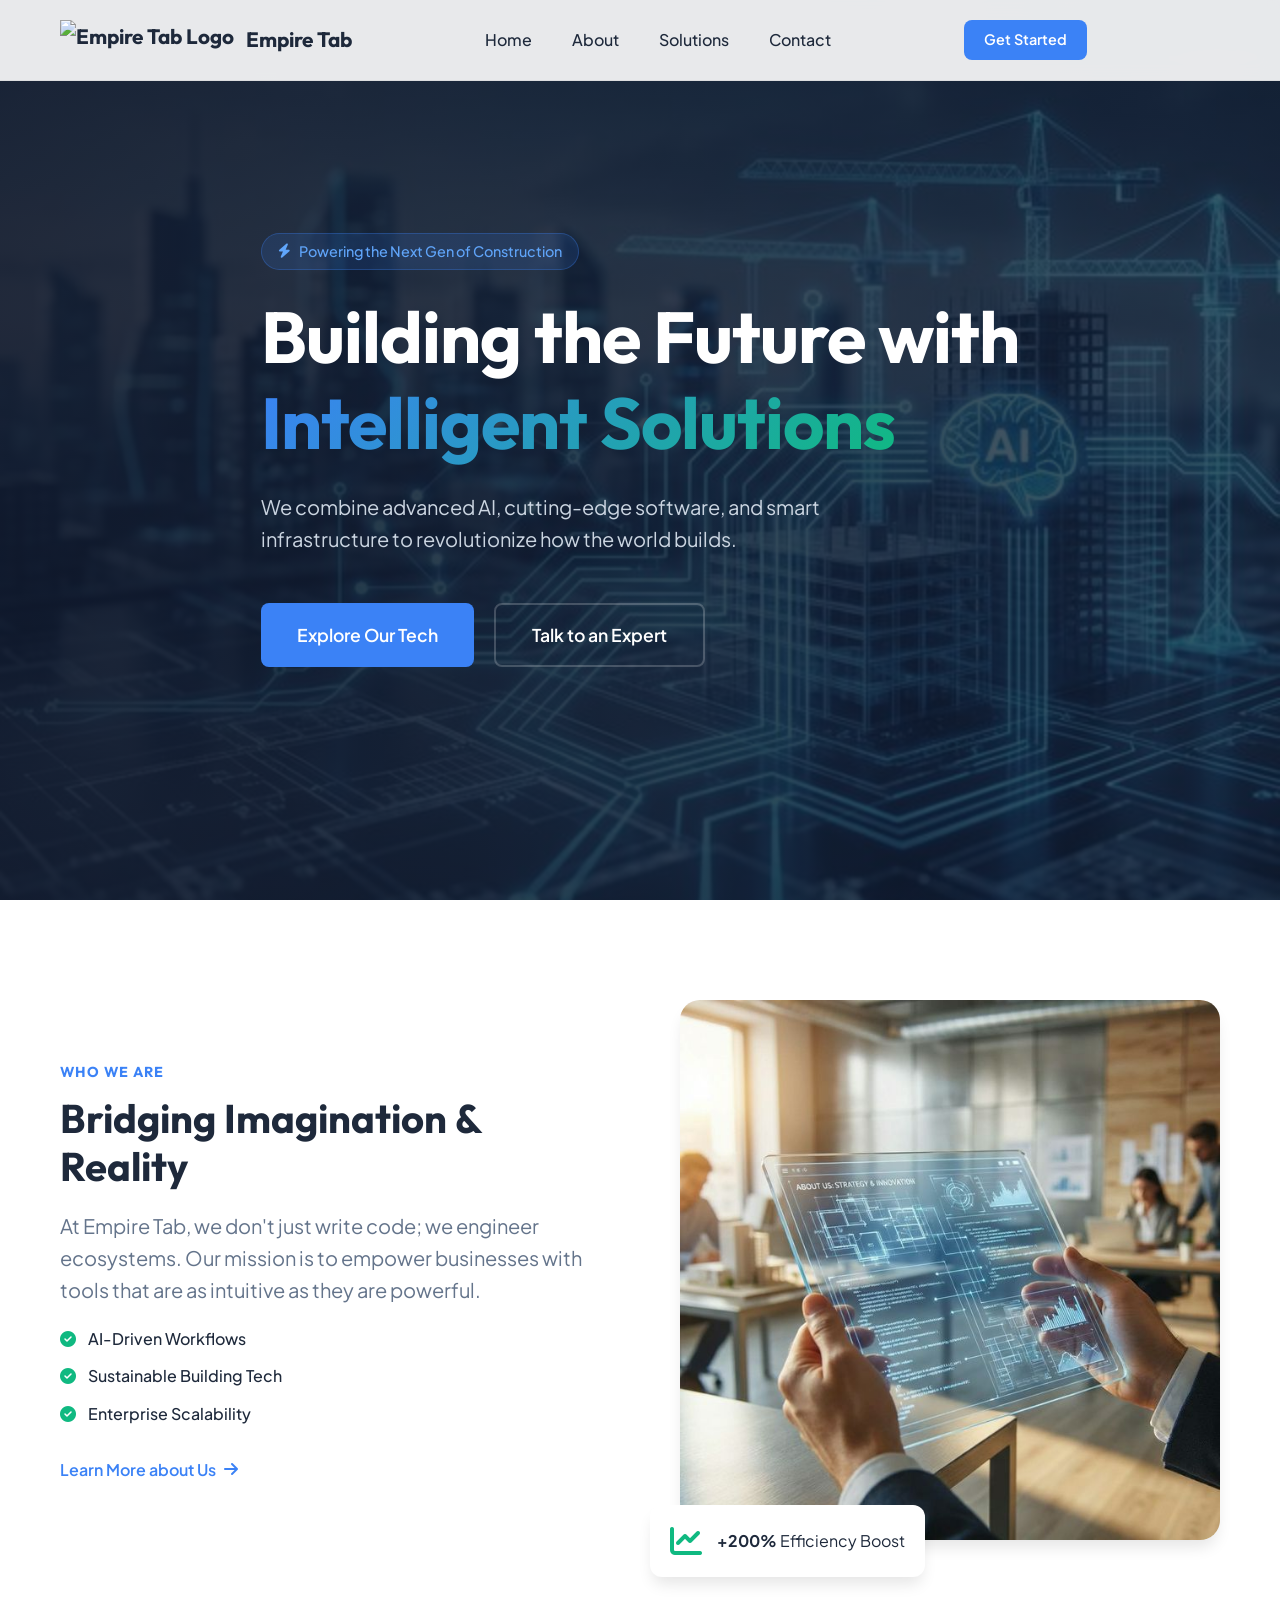
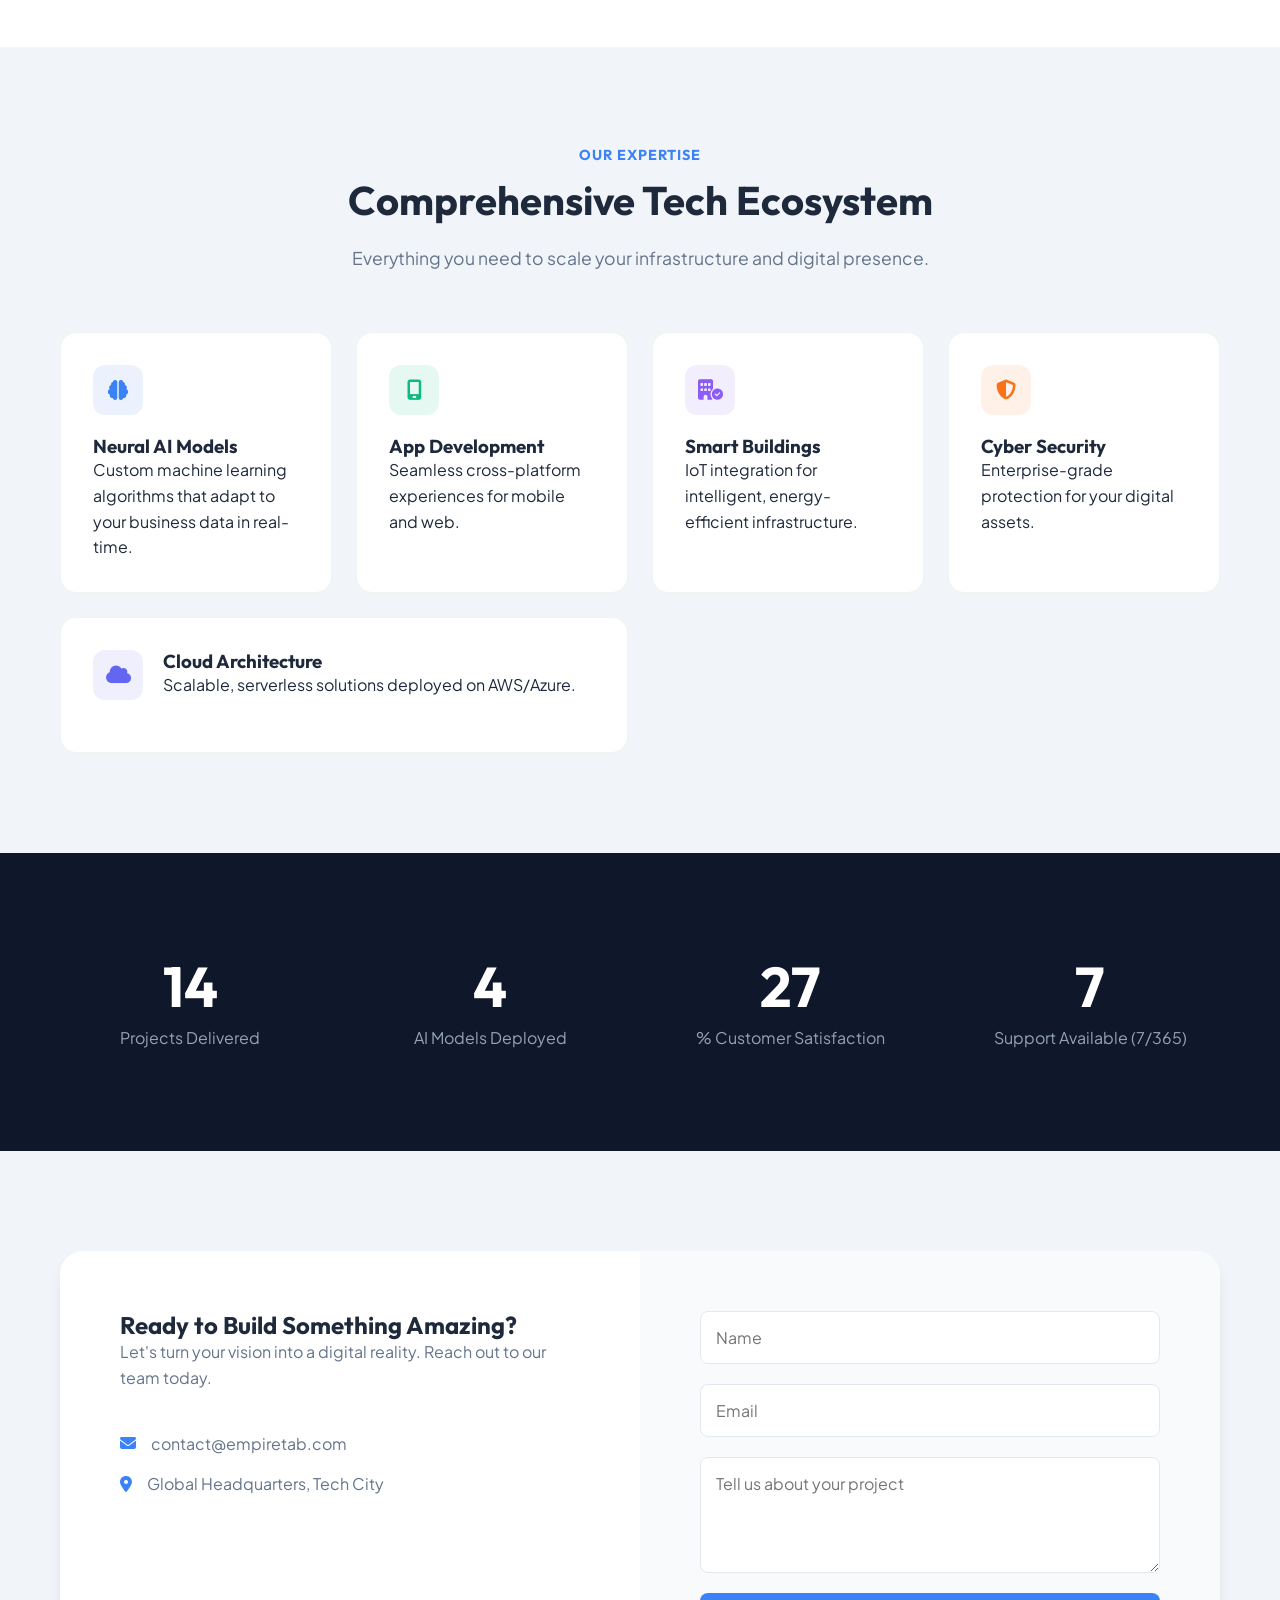
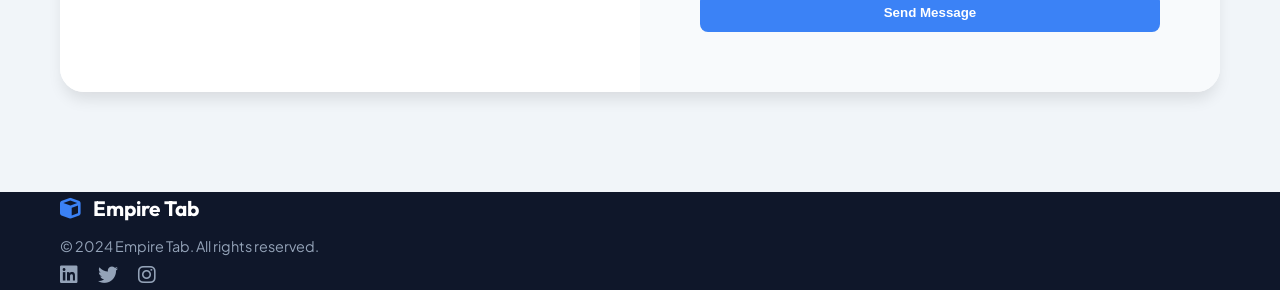
==== index.html @ 014dc8e8 "First version" ====
<!DOCTYPE html>
<html lang="en">

<head>
    <meta charset="UTF-8">
    <meta name="viewport" content="width=device-width, initial-scale=1.0">
    <title>Empire Tab | Future of AI & Tech</title>
    <meta name="description"
        content="Empire Tab - Revolutionizing workflow with simple, innovative software, AI, and building solutions.">
    <link rel="stylesheet" href="style.css">
    <link rel="preconnect" href="https://fonts.googleapis.com">
    <link rel="preconnect" href="https://fonts.gstatic.com" crossorigin>
    <link
        href="https://fonts.googleapis.com/css2?family=Outfit:wght@300;400;500;600;700&family=Plus+Jakarta+Sans:wght@400;500;600;700&display=swap"
        rel="stylesheet">
    <link rel="stylesheet" href="https://cdnjs.cloudflare.com/ajax/libs/font-awesome/6.4.0/css/all.min.css">
</head>

<body>

    <header class="header">
        <div class="container header-container">
            <a href="#" class="logo">
                <img src="https://img1.wsimg.com/isteam/ip/15f02a6b-f9db-450c-9b50-73bd91fd76c8/Screenshot%202024-02-04%20at%204.33.47%E2%80%AFpm.png/:/rs=h:100,cg:true,m/qt=q:95"
                    alt="Empire Tab Logo" class="logo-img">
                <span>Empire Tab</span>
            </a>
            <nav class="nav">
                <ul class="nav-list">
                    <li><a href="#home">Home</a></li>
                    <li><a href="#about">About</a></li>
                    <li><a href="#solutions">Solutions</a></li>
                    <li><a href="#contact">Contact</a></li>
                </ul>
            </nav>
            <div class="header-cta">
                <a href="#contact" class="btn btn-sm btn-primary">Get Started</a>
            </div>
            <div class="hamburger">
                <span class="bar"></span>
                <span class="bar"></span>
                <span class="bar"></span>
            </div>
        </div>
    </header>

    <main>
        <!-- HERO SECTION: Dark & Cinematic -->
        <section id="home" class="hero">
            <div class="hero-overlay"></div>
            <div class="container hero-content">
                <div class="hero-badge">
                    <i class="fa-solid fa-bolt"></i>
                    <span class="badge-text">Powering the Next Gen of Construction</span>
                </div>
                <h1 class="hero-title">
                    Building the Future with <br>
                    <span class="gradient-text">Intelligent Solutions</span>
                </h1>
                <p class="hero-subtitle">
                    We combine advanced AI, cutting-edge software, and smart infrastructure to revolutionize how the
                    world builds.
                </p>
                <div class="hero-buttons">
                    <a href="#solutions" class="btn btn-primary btn-lg">Explore Our Tech</a>
                    <a href="#contact" class="btn btn-outline btn-lg">Talk to an Expert</a>
                </div>
            </div>
        </section>

        <!-- ABOUT SECTION: Light & Clean (Split Layout) -->
        <section id="about" class="section section-light about-section">
            <div class="container">
                <div class="split-layout">
                    <div class="about-content">
                        <h4 class="section-tag">WHO WE ARE</h4>
                        <h2 class="section-title text-dark">Bridging Imagination & Reality</h2>
                        <p class="text-lead">At Empire Tab, we don't just write code; we engineer ecosystems. Our
                            mission is to empower businesses with tools that are as intuitive as they are powerful.</p>
                        <ul class="check-list">
                            <li><i class="fa-solid fa-circle-check"></i> AI-Driven Workflows</li>
                            <li><i class="fa-solid fa-circle-check"></i> Sustainable Building Tech</li>
                            <li><i class="fa-solid fa-circle-check"></i> Enterprise Scalability</li>
                        </ul>
                        <a href="#contact" class="btn-link">Learn More about Us <i
                                class="fa-solid fa-arrow-right"></i></a>
                    </div>
                    <div class="about-image-wrapper">
                        <img src="about-visual.png" alt="Empire Tab Innovation" class="about-img">
                        <div class="floating-card">
                            <i class="fa-solid fa-chart-line"></i>
                            <div>
                                <strong>+200%</strong>
                                <span>Efficiency Boost</span>
                            </div>
                        </div>
                    </div>
                </div>
            </div>
        </section>

        <!-- SOLUTIONS SECTION: Light/Grey (Bento Grid) -->
        <section id="solutions" class="section section-grey">
            <div class="container">
                <div class="section-header text-center">
                    <h4 class="section-tag">OUR EXPERTISE</h4>
                    <h2 class="section-title text-dark">Comprehensive Tech Ecosystem</h2>
                    <p class="section-desc text-dark-muted">Everything you need to scale your infrastructure and digital
                        presence.</p>
                </div>

                <div class="bento-grid">
                    <div class="bento-card bg-white">
                        <div class="card-icon icon-blue"><i class="fa-solid fa-brain"></i></div>
                        <h3>Neural AI Models</h3>
                        <p>Custom machine learning algorithms that adapt to your business data in real-time.</p>
                    </div>
                    <div class="bento-card bg-white">
                        <div class="card-icon icon-emerald"><i class="fa-solid fa-mobile-screen"></i></div>
                        <h3>App Development</h3>
                        <p>Seamless cross-platform experiences for mobile and web.</p>
                    </div>
                    <div class="bento-card bg-white">
                        <div class="card-icon icon-purple"><i class="fa-solid fa-building-circle-check"></i></div>
                        <h3>Smart Buildings</h3>
                        <p>IoT integration for intelligent, energy-efficient infrastructure.</p>
                    </div>
                    <div class="bento-card bg-white">
                        <div class="card-icon icon-orange"><i class="fa-solid fa-shield-halved"></i></div>
                        <h3>Cyber Security</h3>
                        <p>Enterprise-grade protection for your digital assets.</p>
                    </div>
                    <div class="bento-card bg-white card-wide">
                        <div class="card-row">
                            <div class="card-icon icon-indigo"><i class="fa-solid fa-cloud"></i></div>
                            <div>
                                <h3>Cloud Architecture</h3>
                                <p>Scalable, serverless solutions deployed on AWS/Azure.</p>
                            </div>
                        </div>
                    </div>
                </div>
            </div>
        </section>

        <!-- STATS SECTION: Dark (Contrast) -->
        <section id="stats" class="section section-dark stats-section">
            <div class="container">
                <div class="stats-grid">
                    <div class="stat-item">
                        <h3 class="stat-number" data-target="50">0</h3>
                        <p class="stat-label">Projects Delivered</p>
                    </div>
                    <div class="stat-item">
                        <h3 class="stat-number" data-target="15">0</h3>
                        <p class="stat-label">AI Models Deployed</p>
                    </div>
                    <div class="stat-item">
                        <h3 class="stat-number" data-target="100">0</h3>
                        <p class="stat-label">% Customer Satisfaction</p>
                    </div>
                    <div class="stat-item">
                        <h3 class="stat-number" data-target="24">0</h3>
                        <p class="stat-label">Support Available (7/365)</p>
                    </div>
                </div>
            </div>
        </section>

        <!-- CONTACT SECTION: Grey with White Card -->
        <section id="contact" class="section section-grey contact-section">
            <div class="container">
                <div class="contact-card-wrapper bg-white">
                    <div class="contact-text">
                        <h2 class="text-dark">Ready to Build Something Amazing?</h2>
                        <p class="text-dark-muted">Let's turn your vision into a digital reality. Reach out to our team
                            today.</p>

                        <div class="contact-details">
                            <div class="detail-item">
                                <i class="fa-solid fa-envelope"></i>
                                <span>contact@empiretab.com</span>
                            </div>
                            <div class="detail-item">
                                <i class="fa-solid fa-location-dot"></i>
                                <span>Global Headquarters, Tech City</span>
                            </div>
                        </div>
                    </div>
                    <div class="contact-form-col">
                        <form class="simple-form">
                            <input type="text" placeholder="Name" class="form-input">
                            <input type="email" placeholder="Email" class="form-input">
                            <textarea placeholder="Tell us about your project" rows="4" class="form-input"></textarea>
                            <button type="submit" class="btn btn-primary btn-block">Send Message</button>
                        </form>
                    </div>
                </div>
            </div>
        </section>
    </main>

    <footer class="footer section-dark">
        <div class="container footer-content">
            <div class="footer-brand">
                <a href="#" class="logo" style="color: white; text-decoration: none; margin-bottom: 10px;">
                    <i class="fa-solid fa-cube" style="color: #3b82f6;"></i>
                    <span>Empire Tab</span>
                </a>
                <p style="color: #94a3b8; font-size: 0.9rem;">&copy; 2024 Empire Tab. All rights reserved.</p>
            </div>
            <div class="footer-social">
                <a href="#"><i class="fa-brands fa-linkedin"></i></a>
                <a href="#"><i class="fa-brands fa-twitter"></i></a>
                <a href="#"><i class="fa-brands fa-instagram"></i></a>
            </div>
        </div>
    </footer>

    <script src="script.js"></script>
</body>

</html>
---- style.css ----
:root {
    /* Slate & Electric Theme */
    --bg-dark: #0f172a;
    --bg-light: #f8fafc;
    --bg-white: #ffffff;
    --bg-grey: #f1f5f9;

    --text-dark: #1e293b;
    --text-light: #f8fafc;
    --text-muted-dark: #94a3b8;
    --text-muted-light: #64748b;

    --primary: #3b82f6;
    /* Electric Blue */
    --primary-hover: #2563eb;
    --accent: #10b981;
    /* Emerald Green for IT/Growth */

    --font-heading: 'Outfit', sans-serif;
    --font-body: 'Plus Jakarta Sans', sans-serif;

    --shadow-sm: 0 1px 3px rgba(0, 0, 0, 0.1);
    --shadow-md: 0 4px 6px -1px rgba(0, 0, 0, 0.1);
    --shadow-lg: 0 10px 15px -3px rgba(0, 0, 0, 0.1);
}

* {
    margin: 0;
    padding: 0;
    box-sizing: border-box;
}

html {
    scroll-behavior: smooth;
}

body {
    font-family: var(--font-body);
    line-height: 1.6;
    color: var(--text-dark);
    background-color: var(--bg-white);
}

/* Typography */
h1,
h2,
h3,
h4 {
    font-family: var(--font-heading);
    font-weight: 700;
    line-height: 1.2;
}

a {
    text-decoration: none;
    transition: all 0.3s ease;
}

.text-dark {
    color: var(--text-dark);
}

.text-light {
    color: var(--text-light);
}

.text-dark-muted {
    color: var(--text-muted-light);
}

.text-lead {
    font-size: 1.25rem;
    color: var(--text-muted-light);
    margin-bottom: 20px;
}

.gradient-text {
    background: linear-gradient(135deg, #3b82f6 0%, #10b981 100%);
    -webkit-background-clip: text;
    -webkit-text-fill-color: transparent;
}

/* Header */
.header {
    position: fixed;
    top: 0;
    width: 100%;
    z-index: 1000;
    background: rgba(255, 255, 255, 0.9);
    backdrop-filter: blur(10px);
    border-bottom: 1px solid rgba(0, 0, 0, 0.05);
    transition: 0.3s;
}

.header.scrolled {
    box-shadow: var(--shadow-sm);
}

.header-container {
    display: flex;
    justify-content: space-between;
    align-items: center;
    height: 80px;
    max-width: 1200px;
    margin: 0 auto;
    padding: 0 20px;
}

.logo {
    display: flex;
    align-items: center;
    gap: 12px;
    font-weight: 700;
    font-family: var(--font-heading);
    font-size: 1.3rem;
    color: var(--text-dark);
}

.logo-img {
    height: 40px;
}

.nav-list {
    display: flex;
    gap: 40px;
    list-style: none;
}

.nav-list a {
    color: var(--text-dark);
    font-weight: 500;
    font-size: 1rem;
}

.nav-list a:hover {
    color: var(--primary);
}

.btn {
    display: inline-flex;
    align-items: center;
    justify-content: center;
    gap: 10px;
    padding: 12px 28px;
    border-radius: 8px;
    font-weight: 600;
    cursor: pointer;
    border: none;
}

.btn-sm {
    padding: 8px 20px;
    font-size: 0.9rem;
}

.btn-lg {
    padding: 16px 36px;
    font-size: 1.1rem;
}

.btn-primary {
    background: var(--primary);
    color: white;
}

.btn-primary:hover {
    background: var(--primary-hover);
    transform: translateY(-2px);
    box-shadow: 0 4px 12px rgba(59, 130, 246, 0.3);
}

.btn-outline {
    background: transparent;
    border: 2px solid rgba(255, 255, 255, 0.2);
    color: white;
}

.btn-outline:hover {
    background: rgba(255, 255, 255, 0.1);
    border-color: white;
}

/* Hero Section */
.hero {
    position: relative;
    height: 100vh;
    display: flex;
    align-items: center;
    color: whtie;
    background: url('hero-bg.png') no-repeat center center/cover;
}

.hero-overlay {
    position: absolute;
    top: 0;
    left: 0;
    width: 100%;
    height: 100%;
    background: linear-gradient(to right, rgba(15, 23, 42, 0.9), rgba(15, 23, 42, 0.7));
    z-index: 1;
}

.hero-content {
    position: relative;
    z-index: 2;
    max-width: 800px;
    padding: 0 20px;
}

.hero-badge {
    display: inline-flex;
    align-items: center;
    gap: 8px;
    background: rgba(59, 130, 246, 0.15);
    border: 1px solid rgba(59, 130, 246, 0.3);
    color: #60a5fa;
    padding: 6px 16px;
    border-radius: 50px;
    margin-bottom: 24px;
    font-size: 0.9rem;
    font-weight: 500;
}

.hero-title {
    font-size: 4.5rem;
    margin-bottom: 24px;
    color: white;
    letter-spacing: -1px;
}

.hero-subtitle {
    font-size: 1.25rem;
    color: #cbd5e1;
    margin-bottom: 48px;
    max-width: 600px;
}

.hero-buttons {
    display: flex;
    gap: 20px;
}

/* Sections General */
.section {
    padding: 100px 0;
}

.section-light {
    background: var(--bg-white);
}

.section-grey {
    background: var(--bg-grey);
}

.section-dark {
    background: var(--bg-dark);
    color: white;
}

.container {
    max-width: 1200px;
    margin: 0 auto;
    padding: 0 20px;
}

.section-tag {
    color: var(--primary);
    font-size: 0.9rem;
    font-weight: 700;
    letter-spacing: 1px;
    text-transform: uppercase;
    margin-bottom: 12px;
}

.section-title {
    font-size: 2.5rem;
    margin-bottom: 20px;
}

.section-desc {
    max-width: 600px;
    margin: 0 auto;
    font-size: 1.1rem;
}

.text-center {
    text-align: center;
}

/* About Section (Split) */
.split-layout {
    display: flex;
    align-items: center;
    gap: 80px;
}

.about-content {
    flex: 1;
}

.about-image-wrapper {
    flex: 1;
    position: relative;
}

.about-img {
    width: 100%;
    border-radius: 20px;
    box-shadow: var(--shadow-lg);
}

.check-list {
    list-style: none;
    margin-bottom: 30px;
}

.check-list li {
    display: flex;
    align-items: center;
    gap: 12px;
    margin-bottom: 12px;
    font-weight: 500;
    color: var(--text-dark);
}

.check-list i {
    color: var(--accent);
}

.btn-link {
    color: var(--primary);
    font-weight: 600;
    display: inline-flex;
    align-items: center;
    gap: 8px;
}

.btn-link:hover {
    gap: 12px;
}

.floating-card {
    position: absolute;
    bottom: -30px;
    left: -30px;
    background: white;
    padding: 20px;
    border-radius: 12px;
    box-shadow: var(--shadow-lg);
    display: flex;
    align-items: center;
    gap: 15px;
    animation: float 6s ease-in-out infinite;
}

.floating-card i {
    font-size: 2rem;
    color: var(--accent);
}

@keyframes float {

    0%,
    100% {
        transform: translateY(0);
    }

    50% {
        transform: translateY(-10px);
    }
}

/* Solutions (Bento) */
.bento-grid {
    display: grid;
    grid-template-columns: repeat(4, 1fr);
    gap: 24px;
    margin-top: 60px;
}

.bento-card {
    padding: 32px;
    border-radius: 16px;
    border: 1px solid rgba(0, 0, 0, 0.05);
    transition: all 0.3s ease;
    grid-column: span 1;
}

.bento-card:hover {
    transform: translateY(-5px);
    box-shadow: var(--shadow-lg);
}

.card-wide {
    grid-column: span 2;
}

.bg-white {
    background: white;
}

.card-icon {
    width: 50px;
    height: 50px;
    border-radius: 12px;
    display: flex;
    align-items: center;
    justify-content: center;
    font-size: 1.25rem;
    margin-bottom: 20px;
}

.icon-blue {
    background: rgba(59, 130, 246, 0.1);
    color: var(--primary);
}

.icon-emerald {
    background: rgba(16, 185, 129, 0.1);
    color: var(--accent);
}

.icon-purple {
    background: rgba(139, 92, 246, 0.1);
    color: #8b5cf6;
}

.icon-orange {
    background: rgba(249, 115, 22, 0.1);
    color: #f97316;
}

.icon-indigo {
    background: rgba(99, 102, 241, 0.1);
    color: #6366f1;
}

.card-row {
    display: flex;
    gap: 20px;
    align-items: flex-start;
}

/* Stats */
.stats-grid {
    display: grid;
    grid-template-columns: repeat(4, 1fr);
    text-align: center;
    gap: 40px;
}

.stat-number {
    font-size: 3.5rem;
    color: white;
    margin-bottom: 5px;
}

.stat-label {
    color: var(--text-muted-dark);
}

/* Contact */
.contact-card-wrapper {
    display: flex;
    border-radius: 24px;
    overflow: hidden;
    box-shadow: var(--shadow-lg);
}

.contact-text {
    flex: 1;
    padding: 60px;
    background: white;
}

.contact-form-col {
    flex: 1;
    padding: 60px;
    background: #f8fafc;
}

.contact-details {
    margin-top: 40px;
}

.detail-item {
    display: flex;
    align-items: center;
    gap: 15px;
    margin-bottom: 15px;
    color: var(--text-muted-light);
}

.detail-item i {
    color: var(--primary);
}

.simple-form {
    display: flex;
    flex-direction: column;
    gap: 20px;
}

.form-input {
    padding: 15px;
    border: 1px solid #e2e8f0;
    border-radius: 8px;
    font-family: var(--font-body);
    font-size: 1rem;
}

.form-input:focus {
    outline: 2px solid var(--primary);
    border-color: transparent;
}

.btn-block {
    width: 100%;
}

/* Footer */
.footer-social {
    display: flex;
    gap: 20px;
}

.footer-social a {
    color: var(--text-muted-dark);
    font-size: 1.25rem;
}

.footer-social a:hover {
    color: white;
}

/* Mobile */
@media (max-width: 768px) {
    .hero-title {
        font-size: 2.5rem;
    }

    .split-layout {
        flex-direction: column;
        gap: 40px;
    }

    .bento-grid {
        grid-template-columns: 1fr;
    }

    .card-wide {
        grid-column: span 1;
    }

    .stats-grid {
        grid-template-columns: 1fr;
        gap: 40px;
    }

    .contact-card-wrapper {
        flex-direction: column;
    }

    .header-cta,
    .nav-list {
        display: none;
    }

    .hamburger {
        display: flex;
        flex-direction: column;
        gap: 6px;
        cursor: pointer;
    }

    .bar {
        width: 25px;
        height: 3px;
        background: var(--text-dark);
    }
}
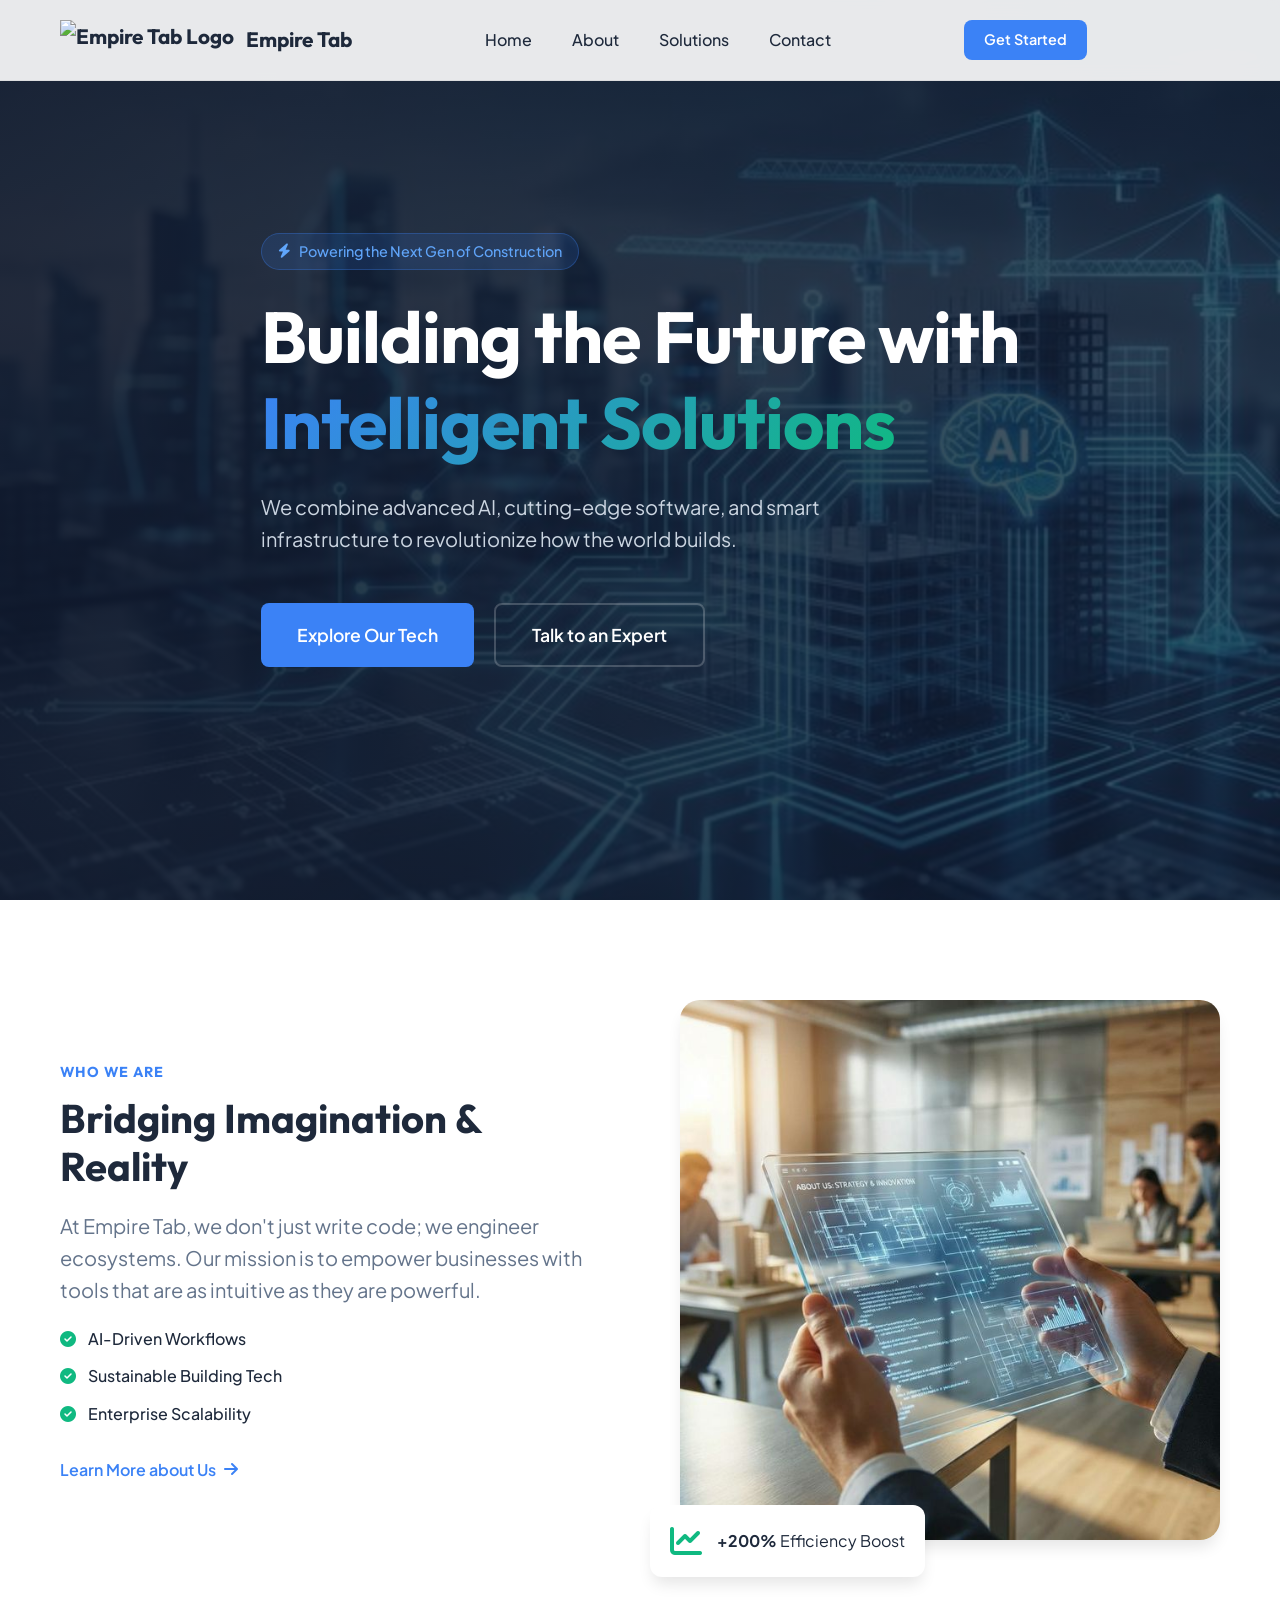
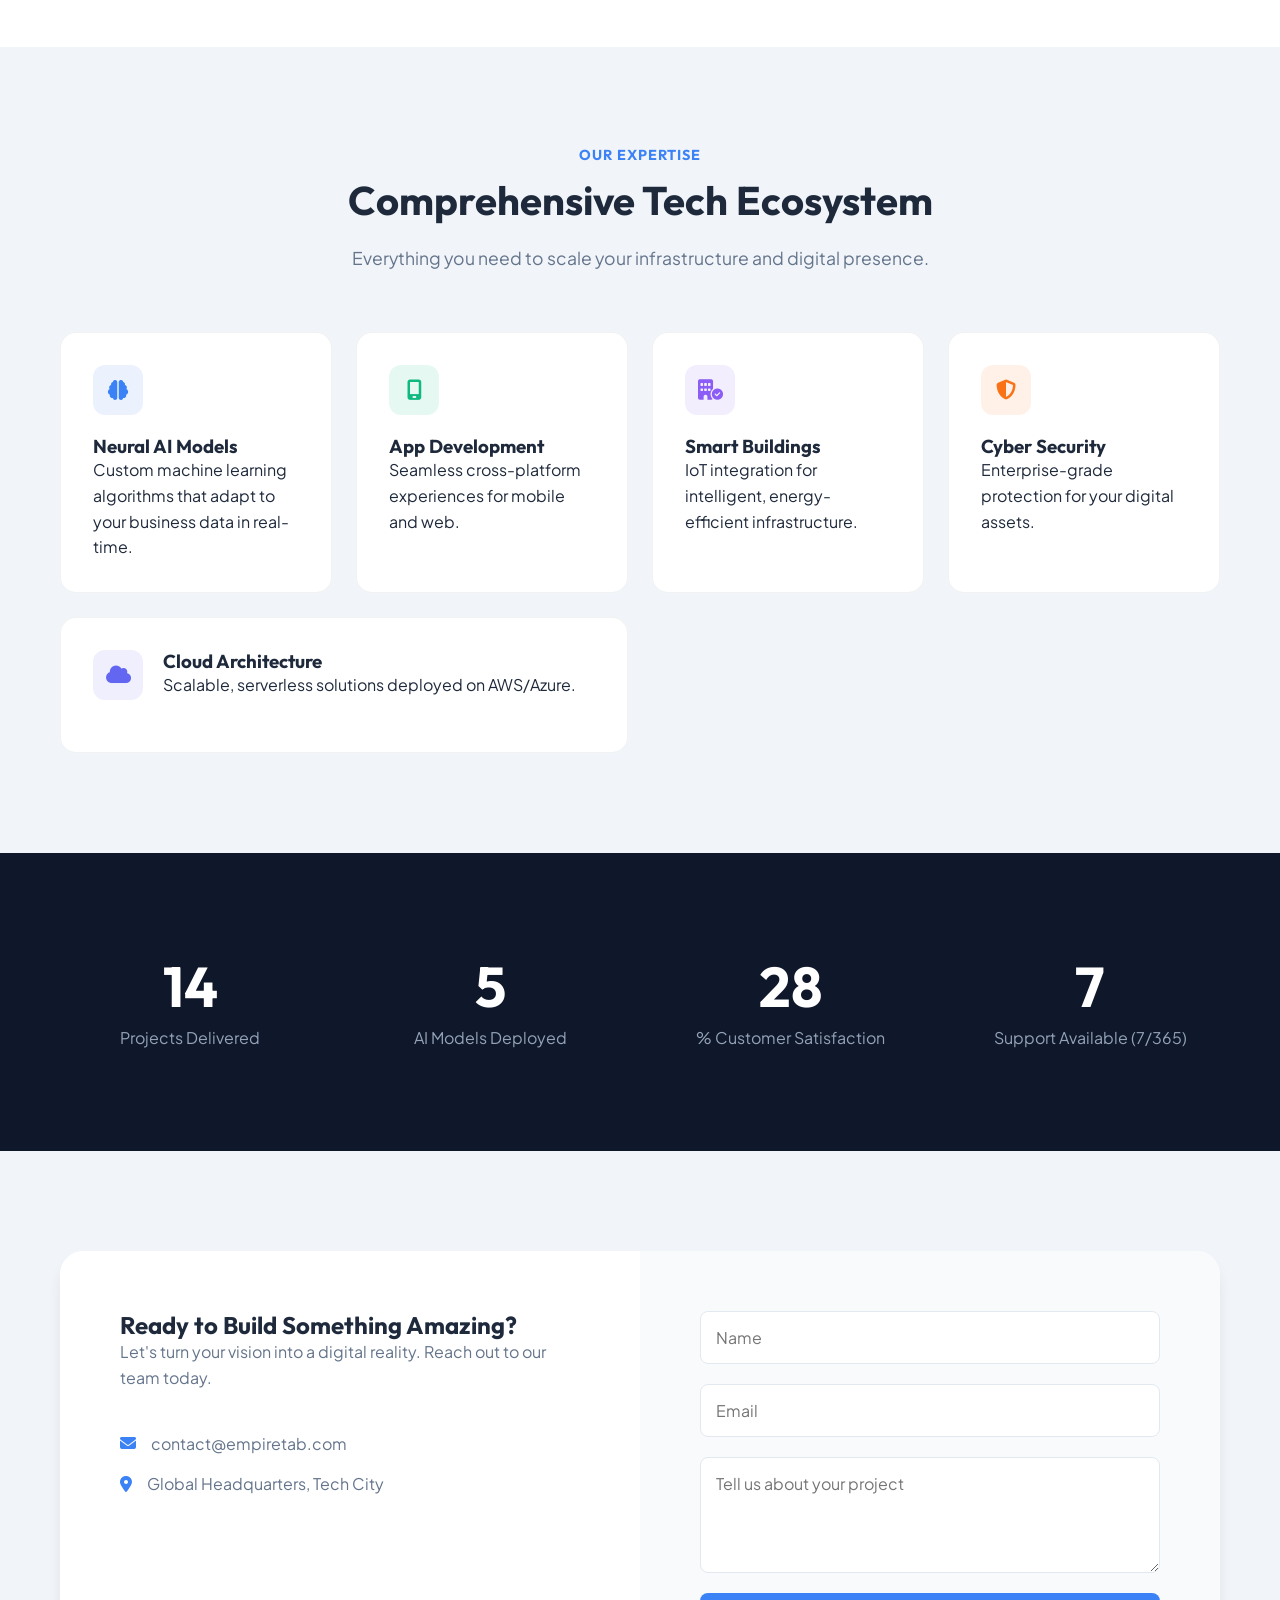
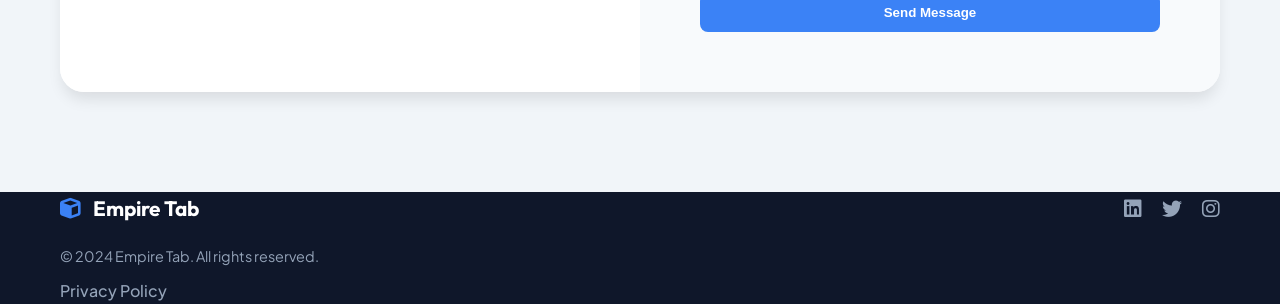
==== commit 26515ed6: "Added AspireLearn privacy policy link" ====
--- a/index.html
+++ b/index.html
@@ -208,6 +208,9 @@
                     <span>Empire Tab</span>
                 </a>
                 <p style="color: #94a3b8; font-size: 0.9rem;">&copy; 2024 Empire Tab. All rights reserved.</p>
+                <div class="footer-links">
+                    <a href="privacy.html" class="footer-link">Privacy Policy</a>
+                </div>
             </div>
             <div class="footer-social">
                 <a href="#"><i class="fa-brands fa-linkedin"></i></a>
@@ -220,4 +223,4 @@
     <script src="script.js"></script>
 </body>
 
-</html>+</html>
--- a/style.css
+++ b/style.css
@@ -520,6 +520,34 @@
 }
 
 /* Footer */
+.footer-content {
+    display: flex;
+    justify-content: space-between;
+    align-items: flex-start;
+    gap: 24px;
+}
+
+.footer-brand {
+    display: flex;
+    flex-direction: column;
+    gap: 10px;
+}
+
+.footer-links {
+    display: flex;
+    flex-wrap: wrap;
+    gap: 16px;
+}
+
+.footer-link {
+    color: var(--text-muted-dark);
+    font-weight: 500;
+}
+
+.footer-link:hover {
+    color: white;
+}
+
 .footer-social {
     display: flex;
     gap: 20px;
@@ -532,6 +560,118 @@
 
 .footer-social a:hover {
     color: white;
+}
+
+/* Legal Pages */
+.legal-page {
+    background: linear-gradient(180deg, #e2e8f0 0%, #f8fafc 220px, #f8fafc 100%);
+}
+
+.legal-hero {
+    padding: 140px 0 60px;
+    background: linear-gradient(135deg, rgba(15, 23, 42, 0.97), rgba(30, 41, 59, 0.92));
+    color: white;
+}
+
+.legal-hero .container {
+    max-width: 920px;
+}
+
+.legal-eyebrow {
+    display: inline-block;
+    margin-bottom: 16px;
+    padding: 6px 14px;
+    border: 1px solid rgba(148, 163, 184, 0.3);
+    border-radius: 999px;
+    color: #93c5fd;
+    font-size: 0.9rem;
+    font-weight: 600;
+    letter-spacing: 0.03em;
+}
+
+.legal-title {
+    font-size: clamp(2.6rem, 5vw, 4rem);
+    margin-bottom: 18px;
+}
+
+.legal-subtitle {
+    max-width: 760px;
+    color: #cbd5e1;
+    font-size: 1.08rem;
+}
+
+.legal-wrapper {
+    margin-top: -30px;
+    padding-bottom: 100px;
+}
+
+.legal-card {
+    max-width: 920px;
+    margin: 0 auto;
+    padding: 40px;
+    background: white;
+    border: 1px solid rgba(148, 163, 184, 0.2);
+    border-radius: 24px;
+    box-shadow: var(--shadow-lg);
+}
+
+.legal-meta {
+    margin-bottom: 28px;
+    color: var(--text-muted-light);
+    font-weight: 500;
+}
+
+.legal-section + .legal-section {
+    margin-top: 28px;
+    padding-top: 28px;
+    border-top: 1px solid #e2e8f0;
+}
+
+.legal-section h2 {
+    font-size: 1.5rem;
+    margin-bottom: 14px;
+    color: var(--text-dark);
+}
+
+.legal-section h3 {
+    font-size: 1.05rem;
+    margin: 18px 0 8px;
+    color: var(--text-dark);
+}
+
+.legal-section p {
+    color: var(--text-muted-light);
+    margin-bottom: 12px;
+}
+
+.legal-list {
+    padding-left: 20px;
+    color: var(--text-muted-light);
+}
+
+.legal-list li + li {
+    margin-top: 8px;
+}
+
+.legal-contact {
+    margin-top: 18px;
+    padding: 18px 20px;
+    background: #eff6ff;
+    border: 1px solid #bfdbfe;
+    border-radius: 16px;
+}
+
+.legal-contact a,
+.back-home {
+    color: var(--primary);
+    font-weight: 600;
+}
+
+.back-home {
+    display: inline-flex;
+    align-items: center;
+    gap: 8px;
+    margin-top: 28px;
 }
 
 /* Mobile */
@@ -560,6 +700,20 @@
 
     .contact-card-wrapper {
         flex-direction: column;
+    }
+
+    .footer-content {
+        flex-direction: column;
+        align-items: flex-start;
+    }
+
+    .legal-hero {
+        padding: 120px 0 44px;
+    }
+
+    .legal-card {
+        padding: 28px 22px;
+        border-radius: 18px;
     }
 
     .header-cta,
@@ -579,4 +733,4 @@
         height: 3px;
         background: var(--text-dark);
     }
-}+}
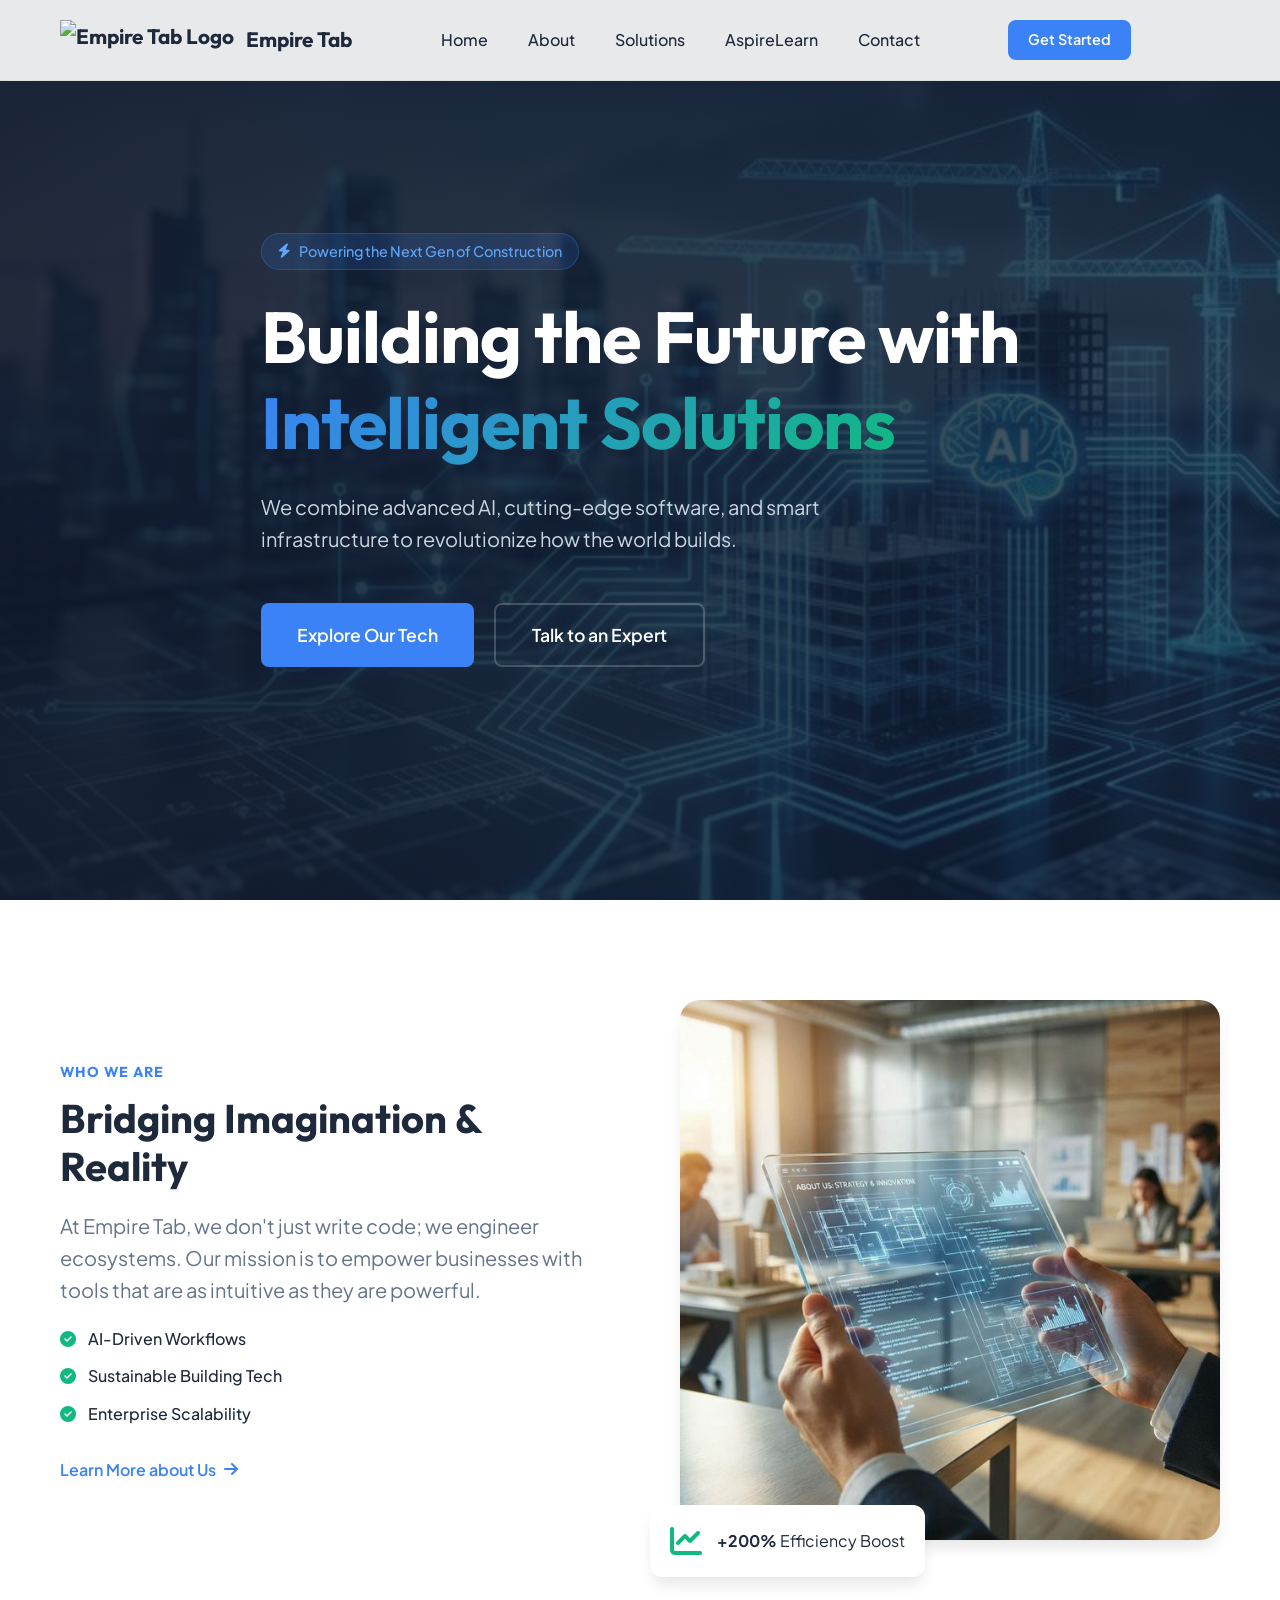
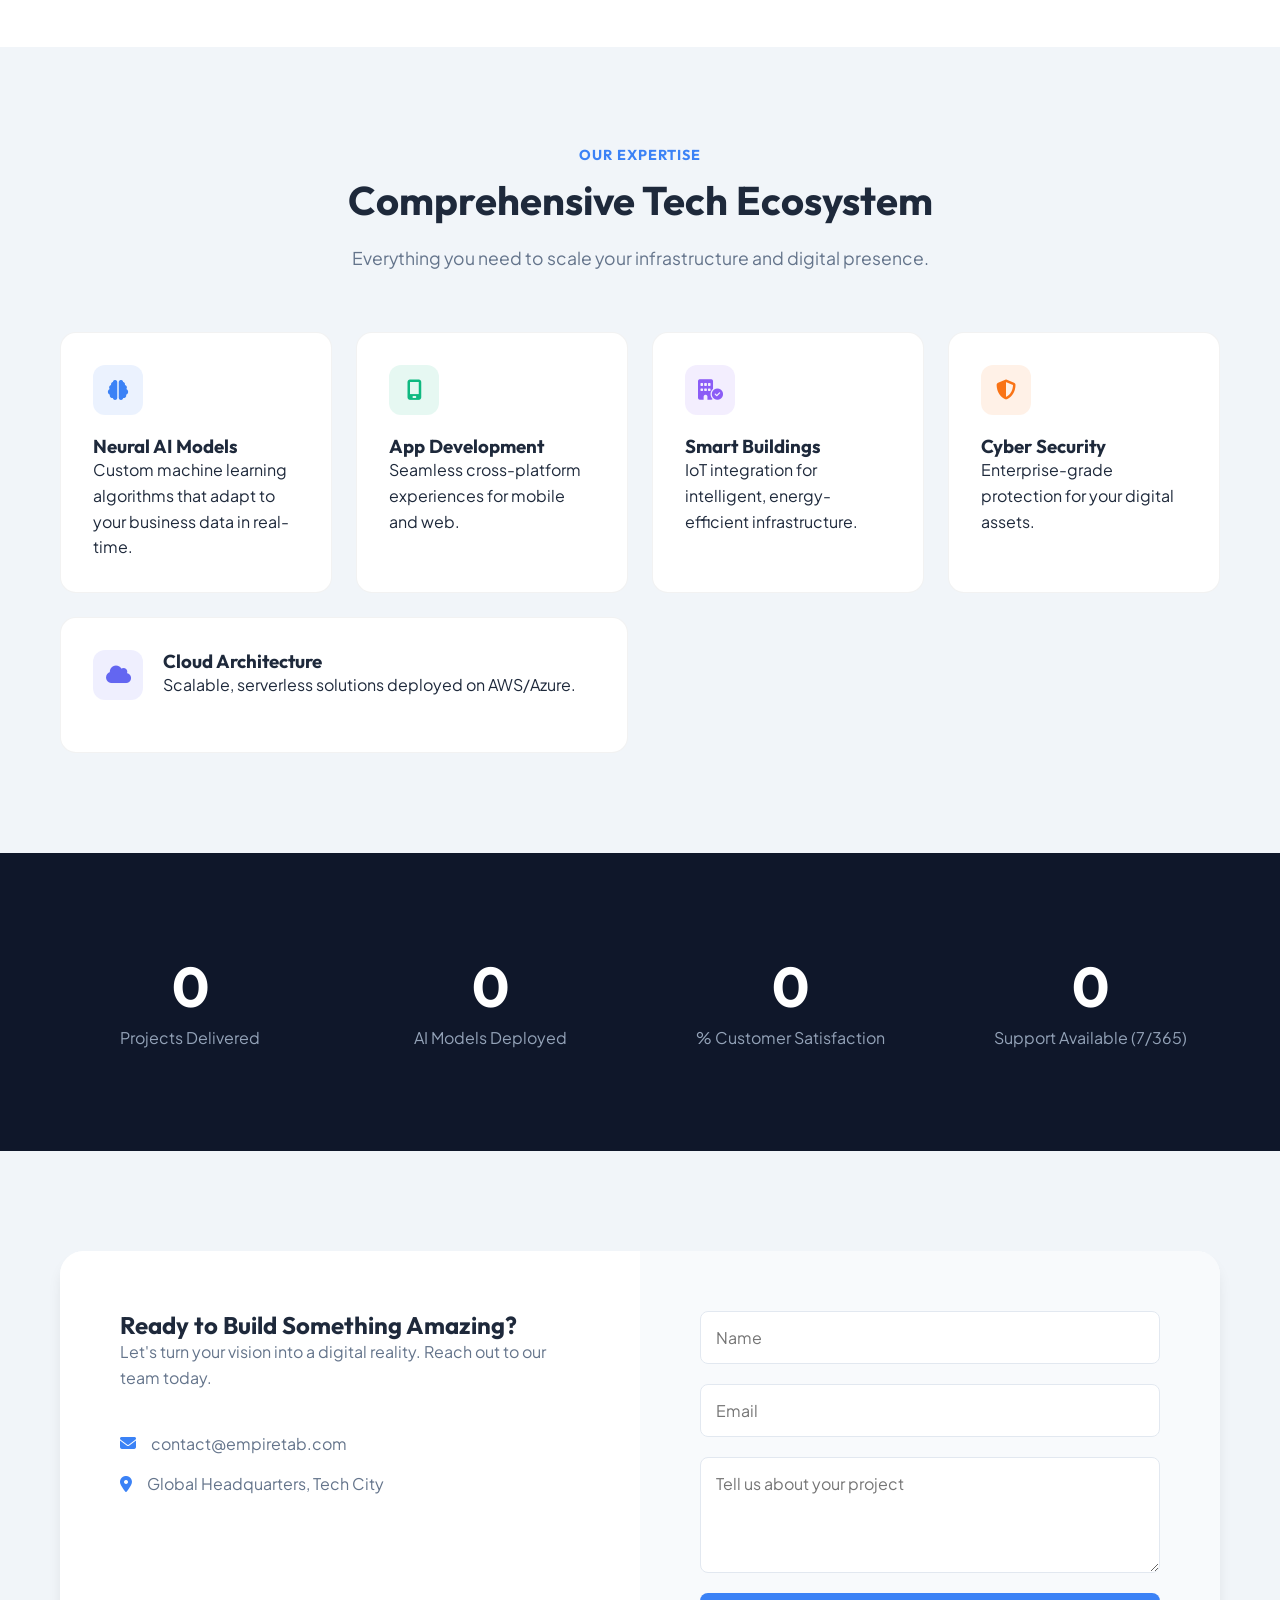
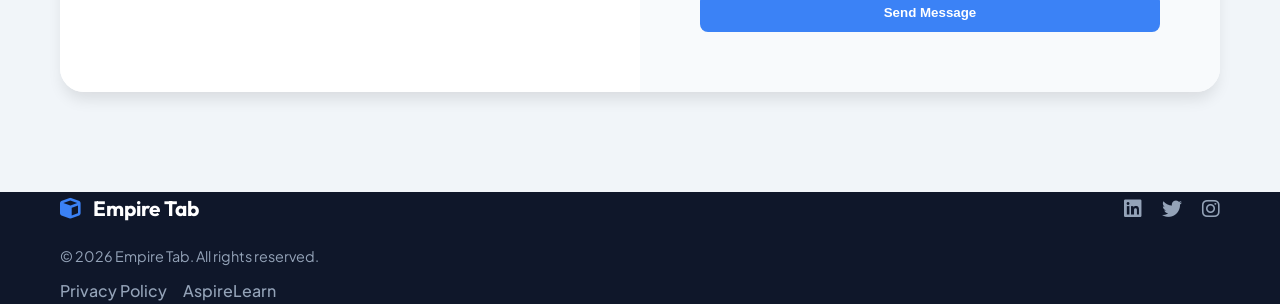
==== commit 59e47b7d: "changes made for improvemnet" ====
--- a/index.html
+++ b/index.html
@@ -30,6 +30,7 @@
                     <li><a href="#home">Home</a></li>
                     <li><a href="#about">About</a></li>
                     <li><a href="#solutions">Solutions</a></li>
+                    <li><a href="apps/aspirelearn.html">AspireLearn</a></li>
                     <li><a href="#contact">Contact</a></li>
                 </ul>
             </nav>
@@ -207,9 +208,10 @@
                     <i class="fa-solid fa-cube" style="color: #3b82f6;"></i>
                     <span>Empire Tab</span>
                 </a>
-                <p style="color: #94a3b8; font-size: 0.9rem;">&copy; 2024 Empire Tab. All rights reserved.</p>
+                <p style="color: #94a3b8; font-size: 0.9rem;">&copy; 2026 Empire Tab. All rights reserved.</p>
                 <div class="footer-links">
                     <a href="privacy.html" class="footer-link">Privacy Policy</a>
+                    <a href="apps/aspirelearn.html" class="footer-link">AspireLearn</a>
                 </div>
             </div>
             <div class="footer-social">
--- a/style.css
+++ b/style.css
@@ -186,7 +186,7 @@
     height: 100vh;
     display: flex;
     align-items: center;
-    color: whtie;
+    color: white;
     background: url('hero-bg.png') no-repeat center center/cover;
 }
 
@@ -732,5 +732,287 @@
         width: 25px;
         height: 3px;
         background: var(--text-dark);
-    }
-}
+        transition: 0.3s;
+    }
+
+    .hamburger.active .bar:nth-child(1) {
+        transform: rotate(-45deg) translate(-5px, 6px);
+    }
+
+    .hamburger.active .bar:nth-child(2) {
+        opacity: 0;
+    }
+
+    .hamburger.active .bar:nth-child(3) {
+        transform: rotate(45deg) translate(-5px, -6px);
+    }
+
+    .nav-list.active {
+        display: flex;
+        position: absolute;
+        top: 80px;
+        left: 0;
+        right: 0;
+        background: white;
+        flex-direction: column;
+        padding: 20px;
+        box-shadow: var(--shadow-md);
+        gap: 20px;
+    }
+
+    .header-cta.active {
+        display: block;
+        margin-top: 10px;
+    }
+}
+
+/* AspireLearn Page Styles */
+.app-hero {
+    background: linear-gradient(135deg, rgba(15, 23, 42, 0.95), rgba(30, 41, 59, 0.9)), url('hero-bg.png') no-repeat center center/cover;
+}
+
+.steps-grid {
+    display: grid;
+    grid-template-columns: repeat(auto-fit, minmax(250px, 1fr));
+    gap: 40px;
+    margin-top: 60px;
+}
+
+.step-item {
+    text-align: center;
+    padding: 40px 20px;
+    background: white;
+    border-radius: 16px;
+    box-shadow: var(--shadow-sm);
+    border: 1px solid rgba(0, 0, 0, 0.05);
+}
+
+.step-number {
+    width: 60px;
+    height: 60px;
+    background: var(--primary);
+    color: white;
+    border-radius: 50%;
+    display: flex;
+    align-items: center;
+    justify-content: center;
+    font-size: 1.5rem;
+    font-weight: 700;
+    margin: 0 auto 20px;
+}
+
+.step-item h3 {
+    margin-bottom: 15px;
+    color: var(--text-dark);
+}
+
+.step-item p {
+    color: var(--text-muted-light);
+}
+
+.download-section {
+    background: linear-gradient(135deg, #0f172a 0%, #1e293b 100%);
+}
+
+.download-content {
+    display: grid;
+    grid-template-columns: 1fr 1fr;
+    gap: 80px;
+    align-items: center;
+}
+
+.download-text h2 {
+    font-size: 2.5rem;
+    margin-bottom: 20px;
+}
+
+.download-text p {
+    font-size: 1.1rem;
+    margin-bottom: 40px;
+}
+
+.app-links {
+    display: flex;
+    gap: 20px;
+    margin-bottom: 20px;
+}
+
+.app-store-btn {
+    display: flex;
+    align-items: center;
+    gap: 15px;
+    padding: 16px 24px;
+    border-radius: 12px;
+    text-decoration: none;
+    transition: all 0.3s ease;
+    min-width: 180px;
+}
+
+.apple-store {
+    background: #000;
+    color: white;
+}
+
+.apple-store:hover {
+    background: #333;
+    transform: translateY(-2px);
+}
+
+.google-play {
+    background: #fff;
+    color: #000;
+    border: 1px solid #ddd;
+}
+
+.google-play:hover {
+    background: #f5f5f5;
+    transform: translateY(-2px);
+}
+
+.app-store-btn i {
+    font-size: 2rem;
+}
+
+.app-store-btn div {
+    display: flex;
+    flex-direction: column;
+    align-items: flex-start;
+}
+
+.app-store-btn span {
+    font-size: 0.8rem;
+    opacity: 0.8;
+}
+
+.app-store-btn strong {
+    font-size: 1.1rem;
+    font-weight: 600;
+}
+
+.download-note {
+    color: var(--text-muted-dark);
+    font-size: 0.9rem;
+}
+
+.download-visual {
+    text-align: center;
+}
+
+.phone-mockup {
+    display: inline-block;
+    padding: 20px;
+    background: rgba(255, 255, 255, 0.1);
+    border-radius: 40px;
+    backdrop-filter: blur(10px);
+}
+
+.phone-image {
+    width: 200px;
+    height: auto;
+    border-radius: 20px;
+    box-shadow: var(--shadow-lg);
+}
+
+.support-grid {
+    display: grid;
+    grid-template-columns: repeat(auto-fit, minmax(280px, 1fr));
+    gap: 24px;
+    margin-top: 40px;
+}
+
+.support-card {
+    padding: 32px;
+    background: white;
+    border-radius: 18px;
+    border: 1px solid rgba(0, 0, 0, 0.05);
+    box-shadow: var(--shadow-sm);
+}
+
+.support-card h3 {
+    margin-bottom: 14px;
+    color: var(--text-dark);
+}
+
+.support-card p {
+    color: var(--text-muted-light);
+    margin-bottom: 18px;
+    line-height: 1.7;
+}
+
+.support-link {
+    color: var(--primary);
+    font-weight: 600;
+}
+
+.support-link:hover {
+    text-decoration: underline;
+}
+
+.testimonials-grid {
+    display: grid;
+    grid-template-columns: repeat(auto-fit, minmax(300px, 1fr));
+    gap: 30px;
+    margin-top: 60px;
+}
+
+.testimonial-card {
+    padding: 30px;
+    background: white;
+    border-radius: 16px;
+    box-shadow: var(--shadow-sm);
+    border: 1px solid rgba(0, 0, 0, 0.05);
+}
+
+.testimonial-stars {
+    color: #fbbf24;
+    margin-bottom: 20px;
+}
+
+.testimonial-card p {
+    font-style: italic;
+    color: var(--text-muted-light);
+    margin-bottom: 20px;
+    line-height: 1.6;
+}
+
+.testimonial-author strong {
+    color: var(--text-dark);
+    display: block;
+}
+
+.testimonial-author span {
+    color: var(--text-muted-light);
+    font-size: 0.9rem;
+}
+
+.text-light-muted {
+    color: #cbd5e1;
+}
+
+/* Mobile adjustments for AspireLearn */
+@media (max-width: 768px) {
+    .download-content {
+        grid-template-columns: 1fr;
+        gap: 40px;
+        text-align: center;
+    }
+
+    .app-links {
+        flex-direction: column;
+        align-items: center;
+    }
+
+    .app-store-btn {
+        width: 100%;
+        max-width: 280px;
+        justify-content: center;
+    }
+
+    .steps-grid {
+        grid-template-columns: 1fr;
+    }
+
+    .testimonials-grid {
+        grid-template-columns: 1fr;
+    }
+}
